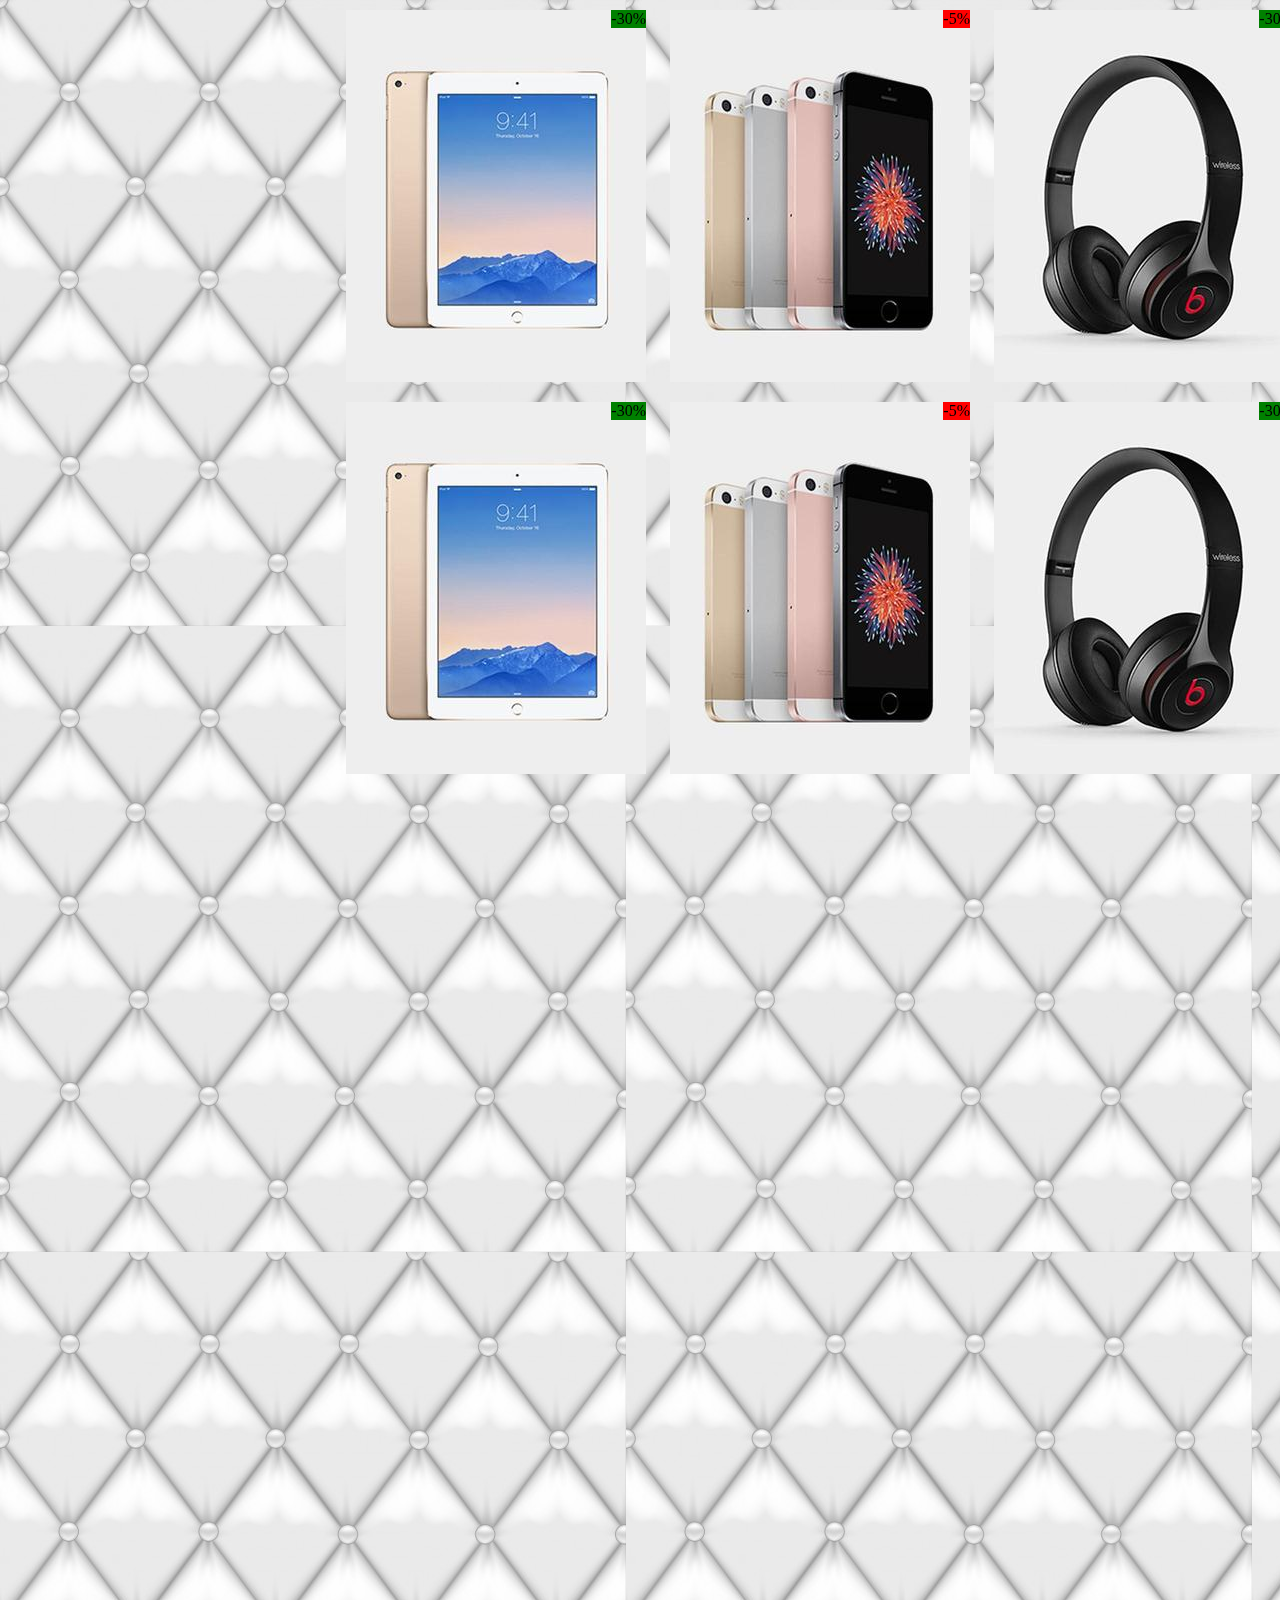
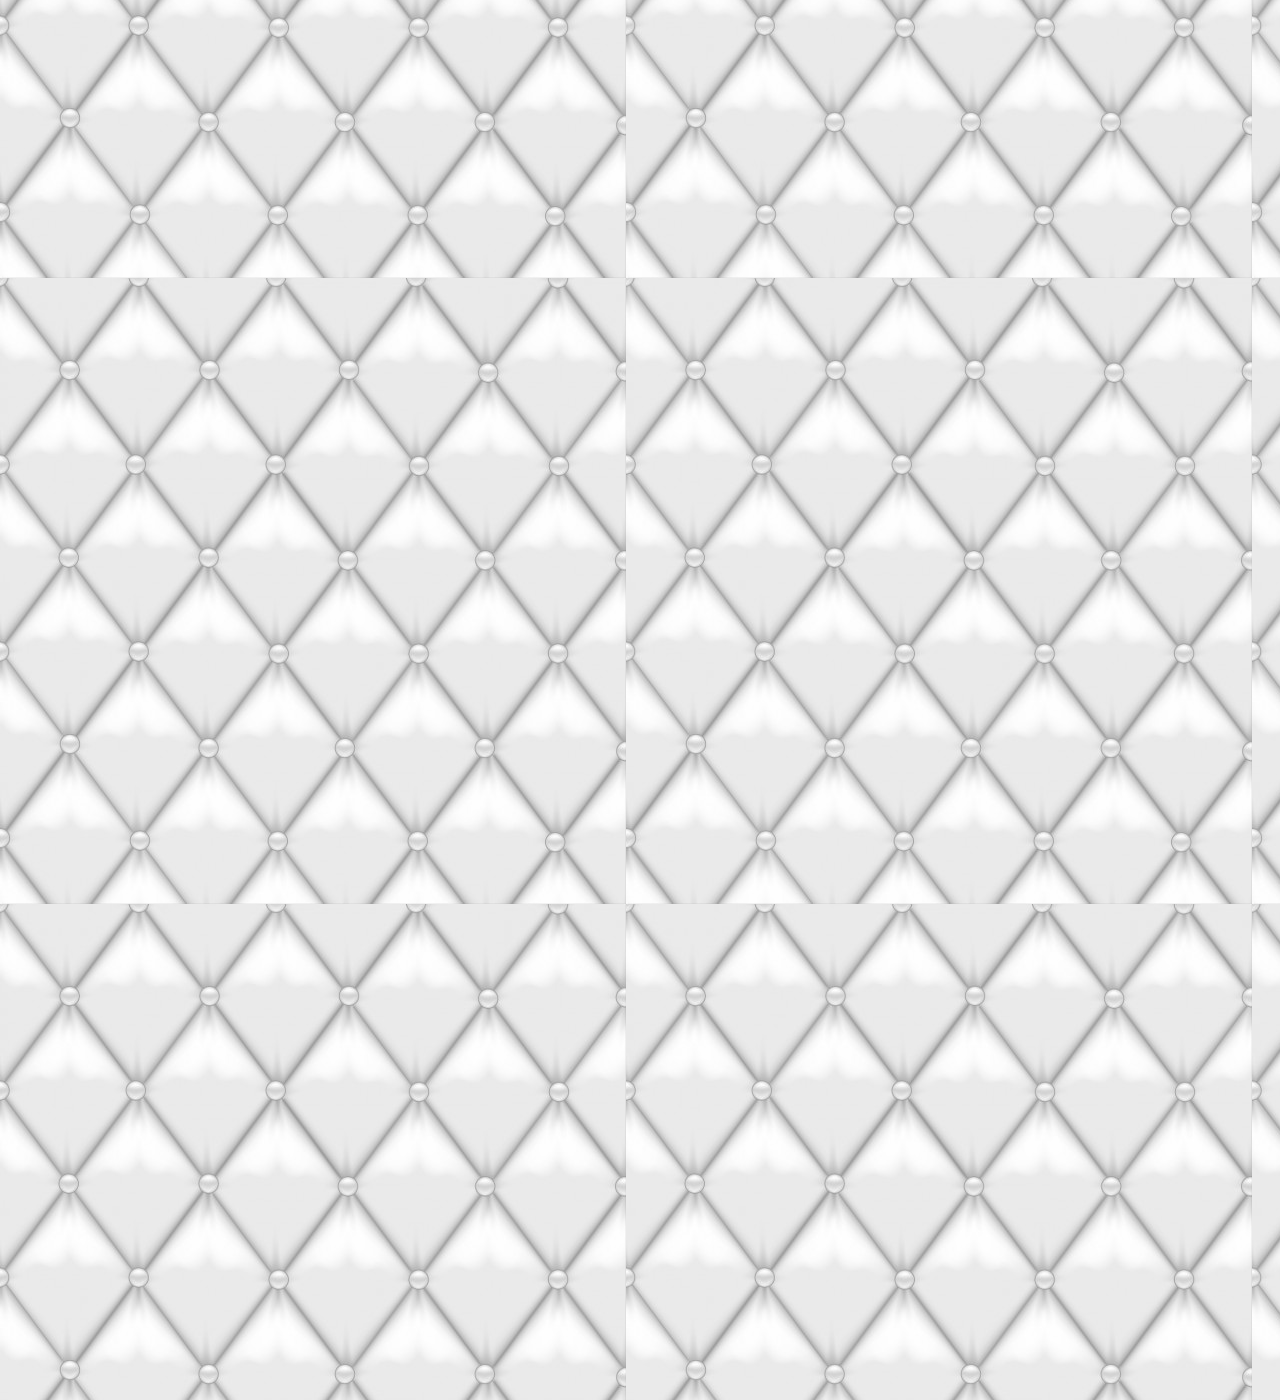
==== bonus/index.html @ 1361501c "commit iniziale del Bonus" ====
<!DOCTYPE html>
<html lang="en" dir="ltr">
  <head>
    <meta charset="utf-8">
    <title>Apple Shop</title>
    <link rel="stylesheet" href="https://cdnjs.cloudflare.com/ajax/libs/font-awesome/5.11.2/css/all.css" integrity="sha256-46qynGAkLSFpVbEBog43gvNhfrOj+BmwXdxFgVK/Kvc=" crossorigin="anonymous" />
    <link rel="stylesheet" href="css/style.css">
  </head>
  <body>
    <main class="container">
      <!-- apro la riga -->
      <div class="row">
        <div class="box">
          <img src="img/pd1.jpg" alt="immagine prodotto 1">
          <div class="discount">
            -30%
          </div>
          <div class="heart">
            <i class="fas fa-surprise"></i>
          </div>
        </div>
        <div class="box">
          <img src="img/pd2.jpg" alt="immagine prodotto 2">
          <div class="discount red">
            -5%
          </div>
          <div class="heart">
            <i class="fas fa-surprise"></i>
          </div>
        </div>
        <div class="box">
          <img src="img/pd3.jpg" alt="immagine prodotto 3">
          <div class="discount">
            -30%
          </div>
          <div class="heart">
            <i class="fas fa-surprise"></i>
          </div>
        </div>
      </div>
      <!-- apro la riga -->
      <div class="row">
        <div class="box">
          <img src="img/pd1.jpg" alt="immagine prodotto 1">
          <div class="discount">
            -30%
          </div>
          <div class="heart">
            <i class="fas fa-surprise"></i>
          </div>
        </div>
        <div class="box">
          <img src="img/pd2.jpg" alt="immagine prodotto 2">
          <div class="discount red">
            -5%
          </div>
          <div class="heart">
            <i class="fas fa-surprise"></i>
          </div>
        </div>
        <div class="box">
          <img src="img/pd3.jpg" alt="immagine prodotto 3">
          <div class="discount">
            -30%
          </div>
          <div class="heart">
            <i class="fas fa-surprise"></i>
          </div>
        </div>
      </div>

    </main>
  </body>
</html>
---- bonus/css/style.css ----
*{
  margin:0;
  padding:0;
  box-sizing: border-box;
}
body{
  text-align: center;
  background-image: url(../img/padding-rhombus-upholstery-background_1053-241.jpg);
  /* background-repeat: repeat-y; */
  background-repeat: repeat;
  /* background-size: cover; */
  /* width: 100%; */
  height: 3000px;
}
.container{
  margin: auto;
  position: fixed;
  top: 0;
  left: 25%;
  width: 1000px;
  text-align: center;

}
.box{
  position: relative;
  display: inline-block;
  width: 300px;
  height: 372px;
  margin: 10px;
  cursor: pointer;
}
.box:hover .heart{
  display: block;
}

.discount{
  position: absolute;
  top: 0;
  right: 0;
  background: green;
}
.red{
  background: red;
}

.heart{
  display: none;
  position:absolute;
  bottom: 0;
  left: 150px;
  color: red;
}
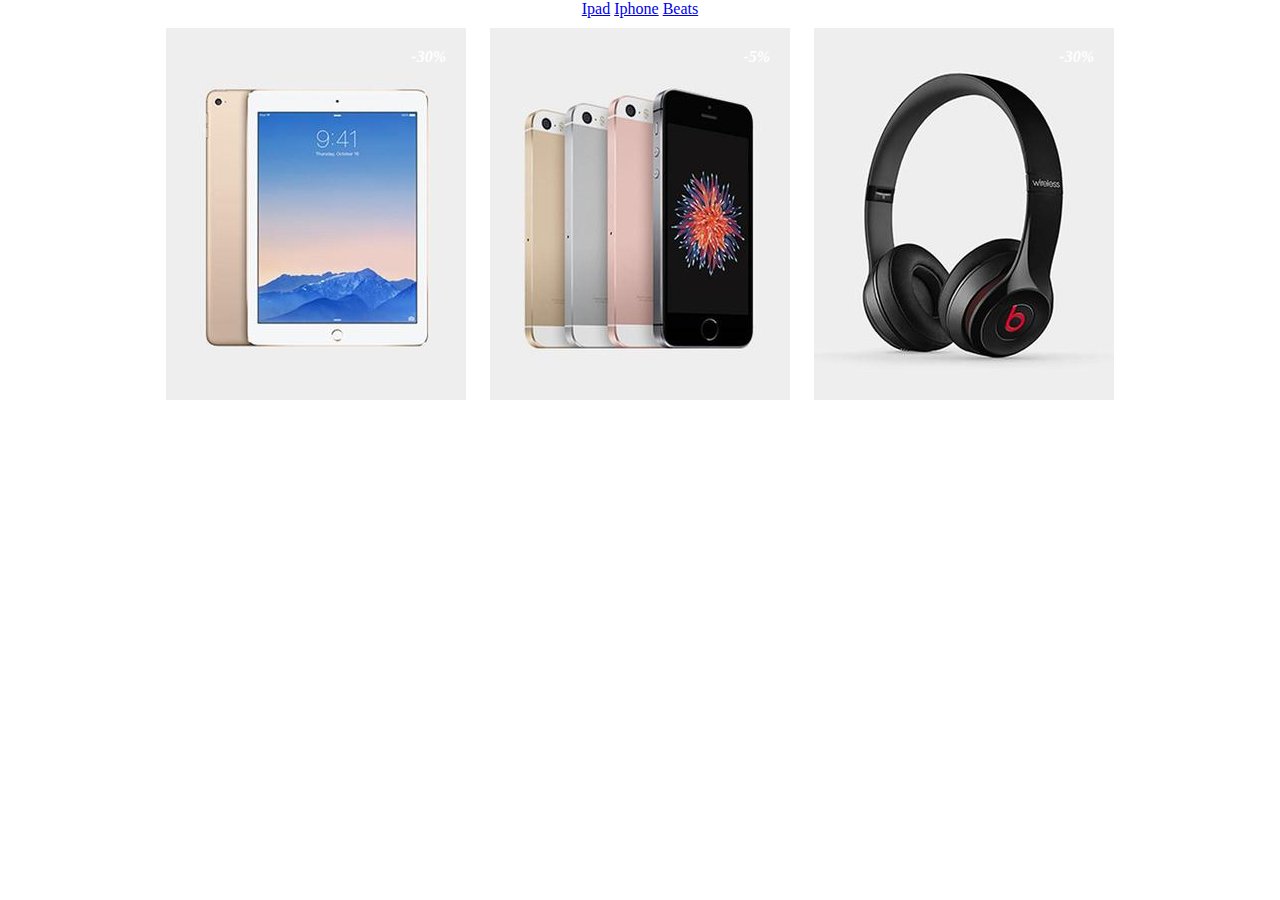
==== commit 29f38118: "etichettatura sconti OK" ====
--- a/bonus/index.html
+++ b/bonus/index.html
@@ -7,11 +7,19 @@
     <link rel="stylesheet" href="css/style.css">
   </head>
   <body>
+    <div class="menu">
+      <a href="#ipad">Ipad</a>
+      <a href="#iphone">Iphone</a>
+      <a href="#beats">Beats</a>
+    </div>
     <main class="container">
       <!-- apro la riga -->
       <div class="row">
         <div class="box">
           <img src="img/pd1.jpg" alt="immagine prodotto 1">
+          <div class="etichetta">
+            <i class="fas fa-tags"></i>
+          </div>
           <div class="discount">
             -30%
           </div>
@@ -21,7 +29,10 @@
         </div>
         <div class="box">
           <img src="img/pd2.jpg" alt="immagine prodotto 2">
-          <div class="discount red">
+          <div class="etichetta red">
+            <i class="fas fa-tags"></i>
+          </div>
+          <div class="discount">
             -5%
           </div>
           <div class="heart">
@@ -29,7 +40,10 @@
           </div>
         </div>
         <div class="box">
-          <img src="img/pd3.jpg" alt="immagine prodotto 3">
+          <img src="img/pd3.jpg" alt="immagine prodotto 3" id="beats">
+          <div class="etichetta">
+            <i class="fas fa-tags"></i>
+          </div>
           <div class="discount">
             -30%
           </div>
@@ -38,37 +52,6 @@
           </div>
         </div>
       </div>
-      <!-- apro la riga -->
-      <div class="row">
-        <div class="box">
-          <img src="img/pd1.jpg" alt="immagine prodotto 1">
-          <div class="discount">
-            -30%
-          </div>
-          <div class="heart">
-            <i class="fas fa-surprise"></i>
-          </div>
-        </div>
-        <div class="box">
-          <img src="img/pd2.jpg" alt="immagine prodotto 2">
-          <div class="discount red">
-            -5%
-          </div>
-          <div class="heart">
-            <i class="fas fa-surprise"></i>
-          </div>
-        </div>
-        <div class="box">
-          <img src="img/pd3.jpg" alt="immagine prodotto 3">
-          <div class="discount">
-            -30%
-          </div>
-          <div class="heart">
-            <i class="fas fa-surprise"></i>
-          </div>
-        </div>
-      </div>
-
     </main>
   </body>
 </html>
--- a/bonus/css/style.css
+++ b/bonus/css/style.css
@@ -5,19 +5,17 @@
 }
 body{
   text-align: center;
-  background-image: url(../img/padding-rhombus-upholstery-background_1053-241.jpg);
-  /* background-repeat: repeat-y; */
-  background-repeat: repeat;
-  /* background-size: cover; */
-  /* width: 100%; */
-  height: 3000px;
+
 }
+/* .menu{
+  position: fixed;
+  top:0;
+  line-height: 50px;
+  background: red;
+
+} */
 .container{
   margin: auto;
-  position: fixed;
-  top: 0;
-  left: 25%;
-  width: 1000px;
   text-align: center;
 
 }
@@ -33,14 +31,27 @@
   display: block;
 }
 
+.etichetta{
+  /* display: inline-block; */
+  position: absolute;
+  top: 0px;
+  right: 0px;
+  color: green;
+  font-size: 50px;
+}
 .discount{
+  /* display: inline-block; */
   position: absolute;
-  top: 0;
-  right: 0;
-  background: green;
+  top: 20px;
+  right: 20px;
+  z-index: 1;
+  color: white;
+  font-style: oblique;
+  font-weight: bold;
+  /* font-size: 15px; */
 }
 .red{
-  background: red;
+  color: red;
 }
 
 .heart{
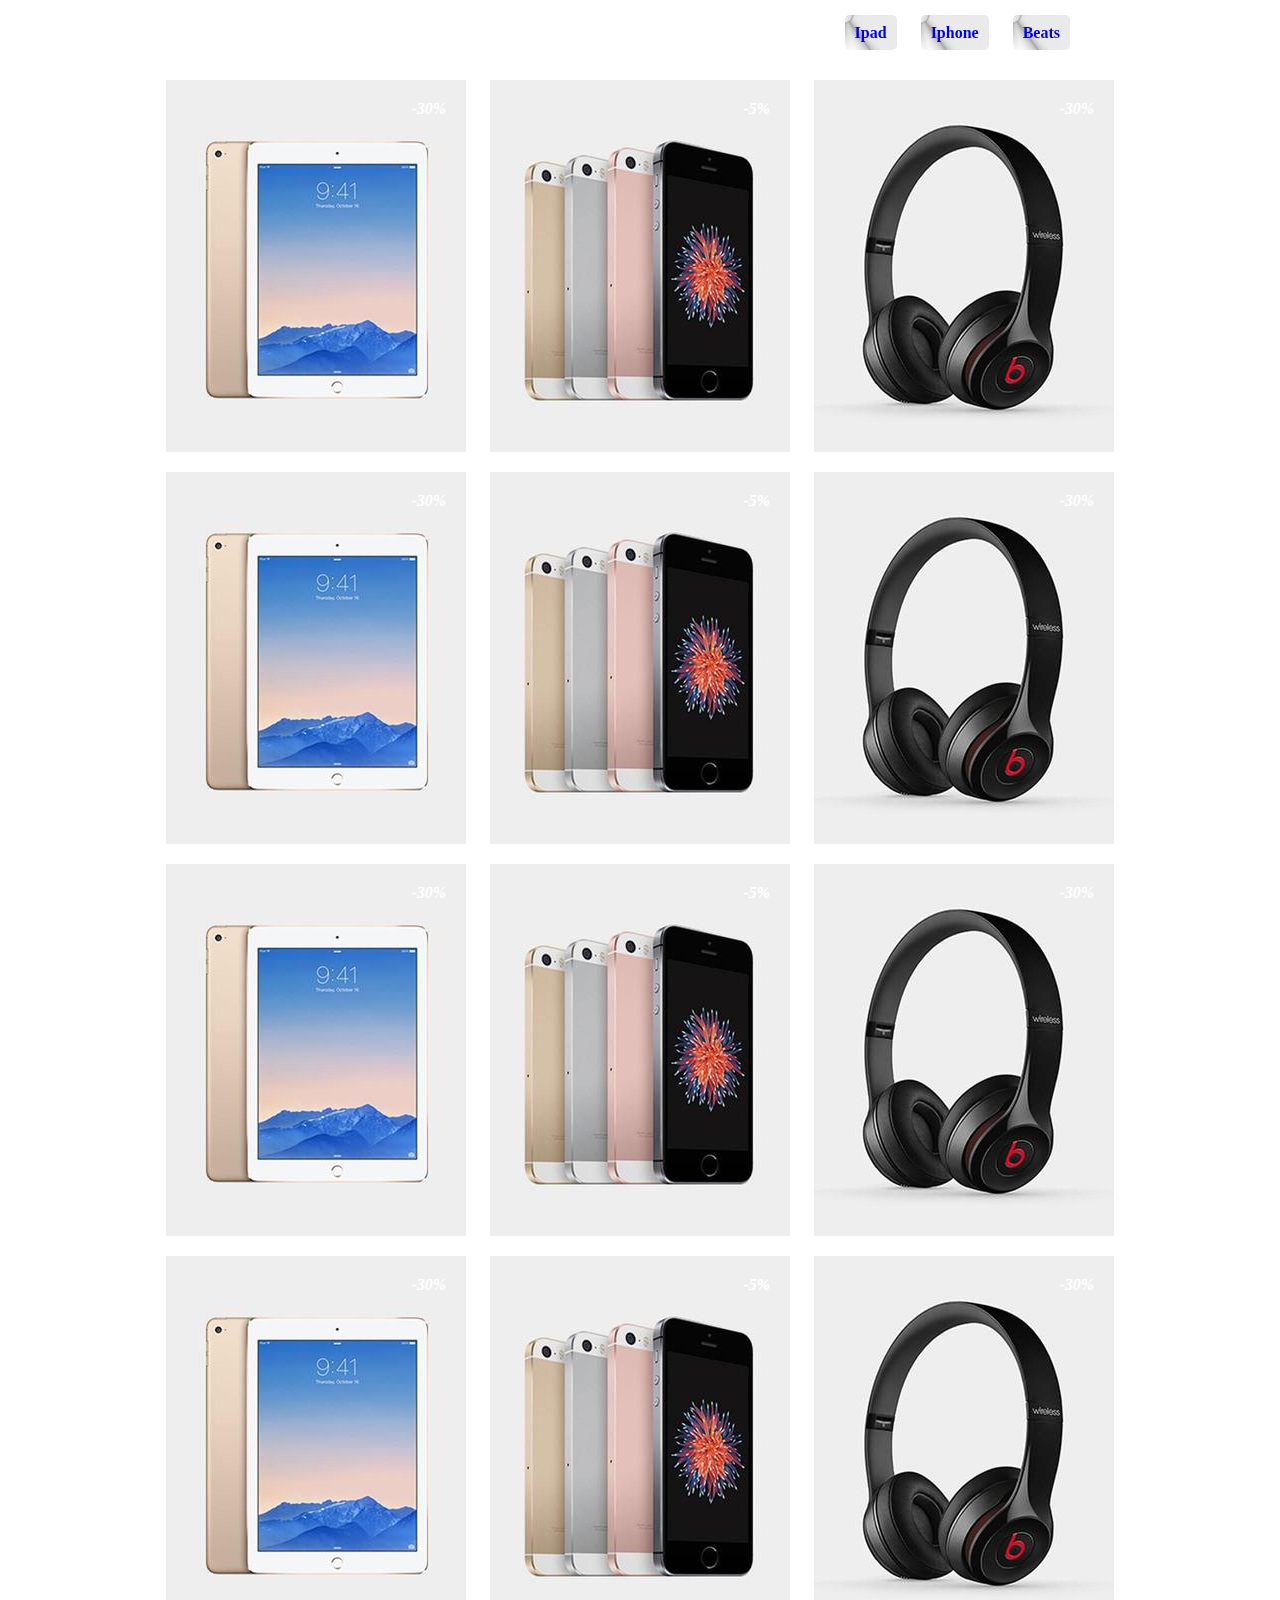
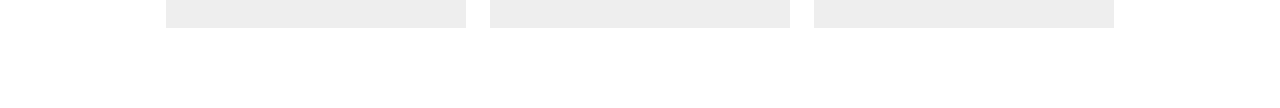
==== commit fd63debc: "versione semi definitiva" ====
--- a/bonus/index.html
+++ b/bonus/index.html
@@ -8,9 +8,16 @@
   </head>
   <body>
     <div class="menu">
-      <a href="#ipad">Ipad</a>
-      <a href="#iphone">Iphone</a>
-      <a href="#beats">Beats</a>
+      <div class="">
+        <a href="#ipad">Ipad</a>
+      </div>
+      <div class="">
+        <a href="#iphone">Iphone</a>
+      </div>
+      <div class="">
+        <a href="#beats">Beats</a>
+      </div>
+
     </div>
     <main class="container">
       <!-- apro la riga -->
@@ -24,7 +31,46 @@
             -30%
           </div>
           <div class="heart">
-            <i class="fas fa-surprise"></i>
+            <i class="fas fa-shopping-cart"></i>
+          </div>
+        </div>
+        <div class="box" id="iphone">
+          <img src="img/pd2.jpg" alt="immagine prodotto 2">
+          <div class="etichetta red">
+            <i class="fas fa-tags"></i>
+          </div>
+          <div class="discount">
+            -5%
+          </div>
+          <div class="heart">
+            <i class="fas fa-shopping-cart"></i>
+          </div>
+        </div>
+        <div class="box">
+          <img src="img/pd3.jpg" alt="immagine prodotto 3" >
+          <div class="etichetta">
+            <i class="fas fa-tags"></i>
+          </div>
+          <div class="discount">
+            -30%
+          </div>
+          <div class="heart">
+            <i class="fas fa-shopping-cart"></i>
+          </div>
+        </div>
+      </div>
+      <!-- apro la riga -->
+      <div class="row">
+        <div class="box">
+          <img src="img/pd1.jpg" alt="immagine prodotto 1">
+          <div class="etichetta">
+            <i class="fas fa-tags"></i>
+          </div>
+          <div class="discount">
+            -30%
+          </div>
+          <div class="heart">
+            <i class="fas fa-shopping-cart"></i>
           </div>
         </div>
         <div class="box">
@@ -36,7 +82,85 @@
             -5%
           </div>
           <div class="heart">
-            <i class="fas fa-surprise"></i>
+            <i class="fas fa-shopping-cart"></i>
+          </div>
+        </div>
+        <div class="box">
+          <img src="img/pd3.jpg" alt="immagine prodotto 3" >
+          <div class="etichetta">
+            <i class="fas fa-tags"></i>
+          </div>
+          <div class="discount">
+            -30%
+          </div>
+          <div class="heart">
+            <i class="fas fa-shopping-cart"></i>
+          </div>
+        </div>
+      </div>
+      <!-- apro la riga -->
+      <div class="row">
+        <div class="box">
+          <img src="img/pd1.jpg" alt="immagine prodotto 1">
+          <div class="etichetta">
+            <i class="fas fa-tags"></i>
+          </div>
+          <div class="discount">
+            -30%
+          </div>
+          <div class="heart">
+            <i class="fas fa-shopping-cart"></i>
+          </div>
+        </div>
+        <div class="box">
+          <img src="img/pd2.jpg" alt="immagine prodotto 2">
+          <div class="etichetta red">
+            <i class="fas fa-tags"></i>
+          </div>
+          <div class="discount">
+            -5%
+          </div>
+          <div class="heart">
+            <i class="fas fa-shopping-cart"></i>
+          </div>
+        </div>
+        <div class="box">
+          <img src="img/pd3.jpg" alt="immagine prodotto 3" >
+          <div class="etichetta">
+            <i class="fas fa-tags"></i>
+          </div>
+          <div class="discount">
+            -30%
+          </div>
+          <div class="heart">
+            <i class="fas fa-shopping-cart"></i>
+          </div>
+        </div>
+      </div>
+      <!-- apro la riga -->
+      <div class="row">
+        <div class="box" id="ipad">
+          <img src="img/pd1.jpg" alt="immagine prodotto 1">
+          <div class="etichetta">
+            <i class="fas fa-tags"></i>
+          </div>
+          <div class="discount">
+            -30%
+          </div>
+          <div class="heart">
+            <i class="fas fa-shopping-cart"></i>
+          </div>
+        </div>
+        <div class="box">
+          <img src="img/pd2.jpg" alt="immagine prodotto 2">
+          <div class="etichetta red">
+            <i class="fas fa-tags"></i>
+          </div>
+          <div class="discount">
+            -5%
+          </div>
+          <div class="heart">
+            <i class="fas fa-shopping-cart"></i>
           </div>
         </div>
         <div class="box">
@@ -48,7 +172,7 @@
             -30%
           </div>
           <div class="heart">
-            <i class="fas fa-surprise"></i>
+            <i class="fas fa-shopping-cart"></i>
           </div>
         </div>
       </div>
--- a/bonus/css/style.css
+++ b/bonus/css/style.css
@@ -5,19 +5,42 @@
 }
 body{
   text-align: center;
+}
+/* imposto i parametri del menu */
+.menu{
+  position: fixed;
+  top: 5px;
+  right: 200px;
+  z-index: 2;
+}
+.menu div{
+  margin: 10px;
+  padding: 10px;
+  line-height: 15px;
+  background-image: url(../img/padding-rhombus-upholstery-background_1053-241.jpg);
+  border-radius: 5px;
+  text-align: right;
+  display: inline-block;
+}
+.menu a{
+  text-decoration: none;
+  color: rgb (38,184,210);
+  font-weight: 600;
+}
+.menu a:visited{
+  text-decoration: none;
+  color: red;
+  font-weight: 600;
+}
+.menu a:hover{
+  text-decoration: none;
+  color: #26B8D2;
+  font-weight: 600;
+}
 
-}
-/* .menu{
-  position: fixed;
-  top:0;
-  line-height: 50px;
-  background: red;
-
-} */
+/* imposto i parametri della vetrina */
 .container{
-  margin: auto;
-  text-align: center;
-
+margin: 70px;
 }
 .box{
   position: relative;
@@ -32,7 +55,6 @@
 }
 
 .etichetta{
-  /* display: inline-block; */
   position: absolute;
   top: 0px;
   right: 0px;
@@ -40,7 +62,6 @@
   font-size: 50px;
 }
 .discount{
-  /* display: inline-block; */
   position: absolute;
   top: 20px;
   right: 20px;
@@ -48,16 +69,17 @@
   color: white;
   font-style: oblique;
   font-weight: bold;
-  /* font-size: 15px; */
 }
 .red{
   color: red;
 }
 
 .heart{
+  position: absolute;
   display: none;
-  position:absolute;
-  bottom: 0;
-  left: 150px;
+  top: 111px;
+  right: 75px;
   color: red;
+  font-size: 150px;
+
 }
